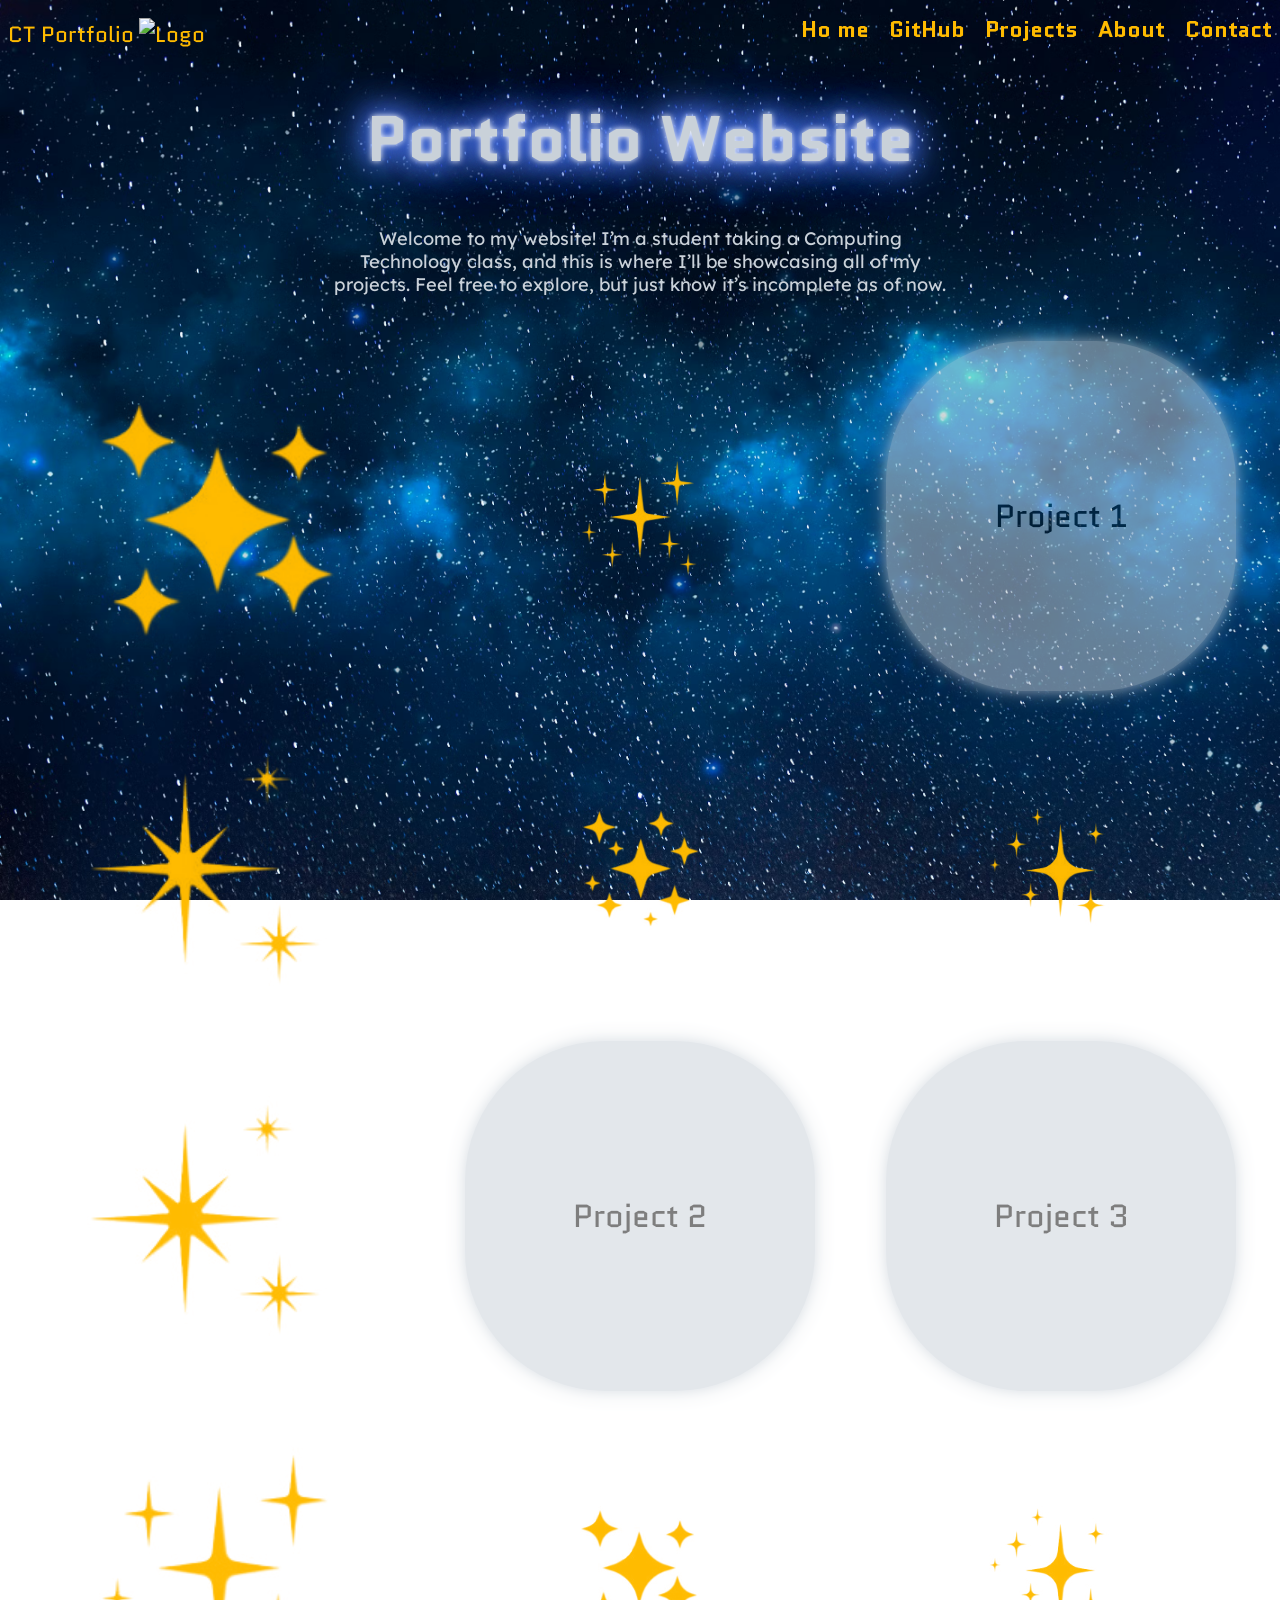
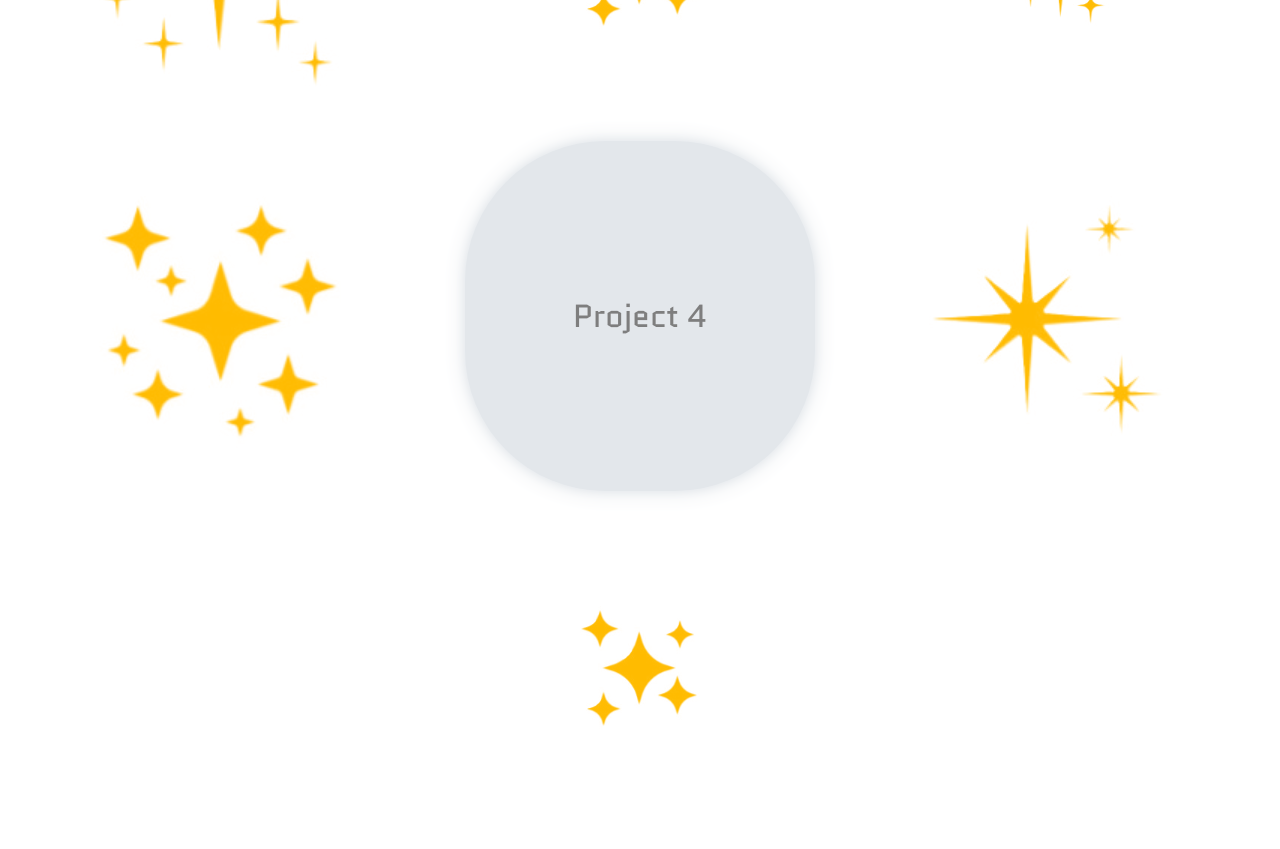
==== index.html @ a842dc85 "i forgot something when committing" ====
<!DOCTYPE html>
<html lang="en">

<head>
    <meta charset="UTF-8">
    <title>CT Portfolio</title>
    <!-- Replace 'favicon.ico' with actual image -->
    <link rel="icon" type="image/x-icon" href="star5.png">

    <link rel="stylesheet" href="styles.css">
    <link rel="preconnect" href="https://fonts.googleapis.com">
    <link rel="preconnect" href="https://fonts.gstatic.com" crossorigin>
    <link href="https://fonts.googleapis.com/css2?family=Quantico:ital,wght@0,400;0,700;1,400;1,700&display=swap"
        rel="stylesheet">
    <link rel="preconnect" href="https://fonts.googleapis.com">
    <link rel="preconnect" href="https://fonts.gstatic.com" crossorigin>
    <link href="https://fonts.googleapis.com/css2?family=Lexend:wght@100..900&display=swap" rel="stylesheet">
</head>

<body>
    <header>
        <div class="branding">
            <div class="brandtitle">CT Portfolio</div>
            <!-- Add logo image to folde    r -->
            <div class="brandlogo"><img src="pfp.jpeg(placeholder)" alt="Logo"></div>
        </div>
        <nav class="headernav">
            <a href="index.html">Ho me</a>
            <a href="https://github.com/Quasar1024">GitHub</a>
            <a href="#">Projects</a>
            <a href="#">About</a>
            <a href="#">Contact</a>
        </nav>
    </header>
    <h1>Portfolio Website</h1>
    <p class="pnarrow">Welcome to my website! I’m a student taking a Computing Technology class, and this is where I’ll
        be showcasing
        all of my projects. Feel free to explore, but just know it’s incomplete as of now.</p>
    <div class="grid">
        <div class="starholder"><img class="starsz1" src="star1.png" alt="Star 1"></div>
        <div class="starholder"><img class="starsz2" src="star3.png" alt="Star 3"></div>
        <a href="project1.html">
            <div class="projectholderholder">
                <div class="projectholder project1">Project 1</div>
            </div>
        </a>
        <div class="starholder"><img class="starsz1" src="star5.png" alt="Star 5"></div>
        <div class="starholder"><img class="starsz2" src="star2.png" alt="Star 2"></div>
        <div class="starholder"><img class="starsz2" src="star4.png" alt="Star 4"></div>
        <div class="starholder"><img class="starsz1" src="star5.png" alt="Star 5"></div>
        <div class="projectholder">Project 2</div>
        <div class="projectholder">Project 3</div>
        <div class="starholder"><img class="starsz1" src="star3.png" alt="Star 3"></div>
        <div class="starholder"><img class="starsz2" src="star1.png" alt="Star 1"></div>
        <div class="starholder"><img class="starsz2" src="star4.png" alt="Star 4"></div>
        <div class="starholder"><img class="starsz1" src="star2.png" alt="Star 2"></div>
        <div class="projectholder">Project 4</div>
        <div class="starholder"><img class="starsz1" src="star5.png" alt="Star 5"></div>
        <div class="starholder"><img class="starsz2" src="star1.png" alt="Star 1"></div>
    </div>
</body>

</html>
---- styles.css ----
html {
    background-image: url("./background-image.avif");
    background-size: cover;
    background-attachment: fixed;
    font-family: "Quantico", sans-serif;
    font-display: swap;
}

header {
    display: flex;
    flex-direction: row;
    align-items: center;
    justify-content: space-between;
    color: #ffbb00;
    font-size: 1.4em;
}

.branding {
    display: flex;
    flex-direction: row;
    align-items: left;
    justify-content: left;
    margin-top: 10px;
    gap: 5px;
    border-color: 2px solid #4F7CFF;
}

.headernav {
    display: flex;
    flex-direction: row;
    align-items: center;
    justify-content: right;
    color: #ffbb00;
    gap: 20px;
}

.headernav a {
    color: #ffbb00;
    text-decoration: none;
    font-weight: bold;
}

.headernav a:hover {
    color: #ffe08a;
    text-shadow: 0 0 16px #ffbb00, 0 0 30px #ffbb00;
    transition: 0.2s ease-in-out;
}


h1 {
    text-align: center;
    color: #c9d1d9;
    font-size: 4em;
    text-shadow: 0 0 6px #ffffff, 0 0 24px #4F7CFF, 0 0 36px #4F7CFF, 0 0 48px #4F7CFF, 0 0 60px #4F7CFF;
}

p.pnarrow {
    font-family: "Lexend", sans-serif;
    font-display: swap;
    text-align: center;
    color: #c9d1d9;
    font-size: 1.14em;
    margin-left: 25vw;
    margin-right: 25vw;
    margin-bottom: 5vh;
}

p.pwide {
    font-family: "Lexend", sans-serif;
    font-display: swap;
    text-align: center;
    color: #c9d1d9;
    font-size: 1.14em;
    margin-left: 10vw;
    margin-right: 10vw;
    margin-bottom: 5vh;
}

p.pbox {
    font-family: "Lexend", sans-serif;
    font-display: swap;
    text-align: center;
    color: #c9d1d9;
    font-size: 1.14em;
    margin-left: 10vw;
    margin-right: 10vw;
    margin-bottom: 5vh;
}

.grid {
    display: flex;
    flex-direction: row;
    flex-wrap: wrap;
    justify-content: space-around;
}

img.starsz1 {
    transform: scale(1.5);
    transition: transform 0.1s ease-in-out;
}

img.starsz1:hover {
    transform: scale(1.4);
}

img.starsz2 {
    transform: scale(0.75);
    transition: transform 0.1s ease-in-out;
}

img.starsz2:hover {
    transform: scale(0.70);
}

.starholder {
    display: flex;
    justify-content: center;
    align-items: center;
    width: 350px;
    height: 350px;
}

.grid>a {
    text-decoration: none;
    color: inherit;
}

.projectholderholder {
    display: flex;
    justify-content: center;
    align-items: center;
    width: 350px;
    height: 350px;
}

.projectholderholder {
    display: flex;
    justify-content: center;
    align-items: center;
    width: 350px;
    height: 350px;
}

.projectholder {
    display: flex;
    justify-content: center;
    align-items: center;
    width: 350px;
    height: 350px;
    border-radius: 40%;
    opacity: 50%;
    background-color: #c9d1d9;
    font-family: "Quantico", sans-serif;
    transition: transform 0.3s ease-in-out, border-radius 0.3s ease-in-out, opacity 0.3s ease-in-out;
    transform: scale(1);
    box-sizing: border-box;
    text-decoration: none;
    font-size: 2em;
    box-shadow: #c9d1d9 0 0 10px, #c9d1d9 0 0 20px;
}

.projectholder:hover {
    transform: scale(1.15);
    border-radius: 50px;
    opacity: 100%;
    color: #ffbb00;
    box-shadow: 0 0 10px #4F7CFF, 0 0 20px #4F7CFF, 0 0 30px #4F7CFF, 0 0 40px #4F7CFF;
    text-decoration: none;
    border: 6px solid #c9d1d9;
    background-color: transparent;
    background-size: cover;
    background-attachment: fixed;
    background-position: center;
}

.project1:hover {
    background-image: url("./Proj1background.png");
}

.reflectionholder {
    display: flex;
    flex-direction: row;
    width: 85vw;
    height: 50vh;
    margin-left: 7.5vw;
    border: 1px solid #c9d1d9;
}

.reflectiontext {
    width: 42.5vw;
    height: 50vh;
    border: 1px solid #c9d1d9;
    align-items: center;
    justify-content: center;
    display: flex;
}

.reflectionimage {
    align-items: center;
    justify-content: center;
    display: flex;
    width: 42.5vw;
    height: 50vh;
    border: 1px solid #c9d1d9;
}

img.screenshot {
    width: 42.5vw;
    height: auto;
}
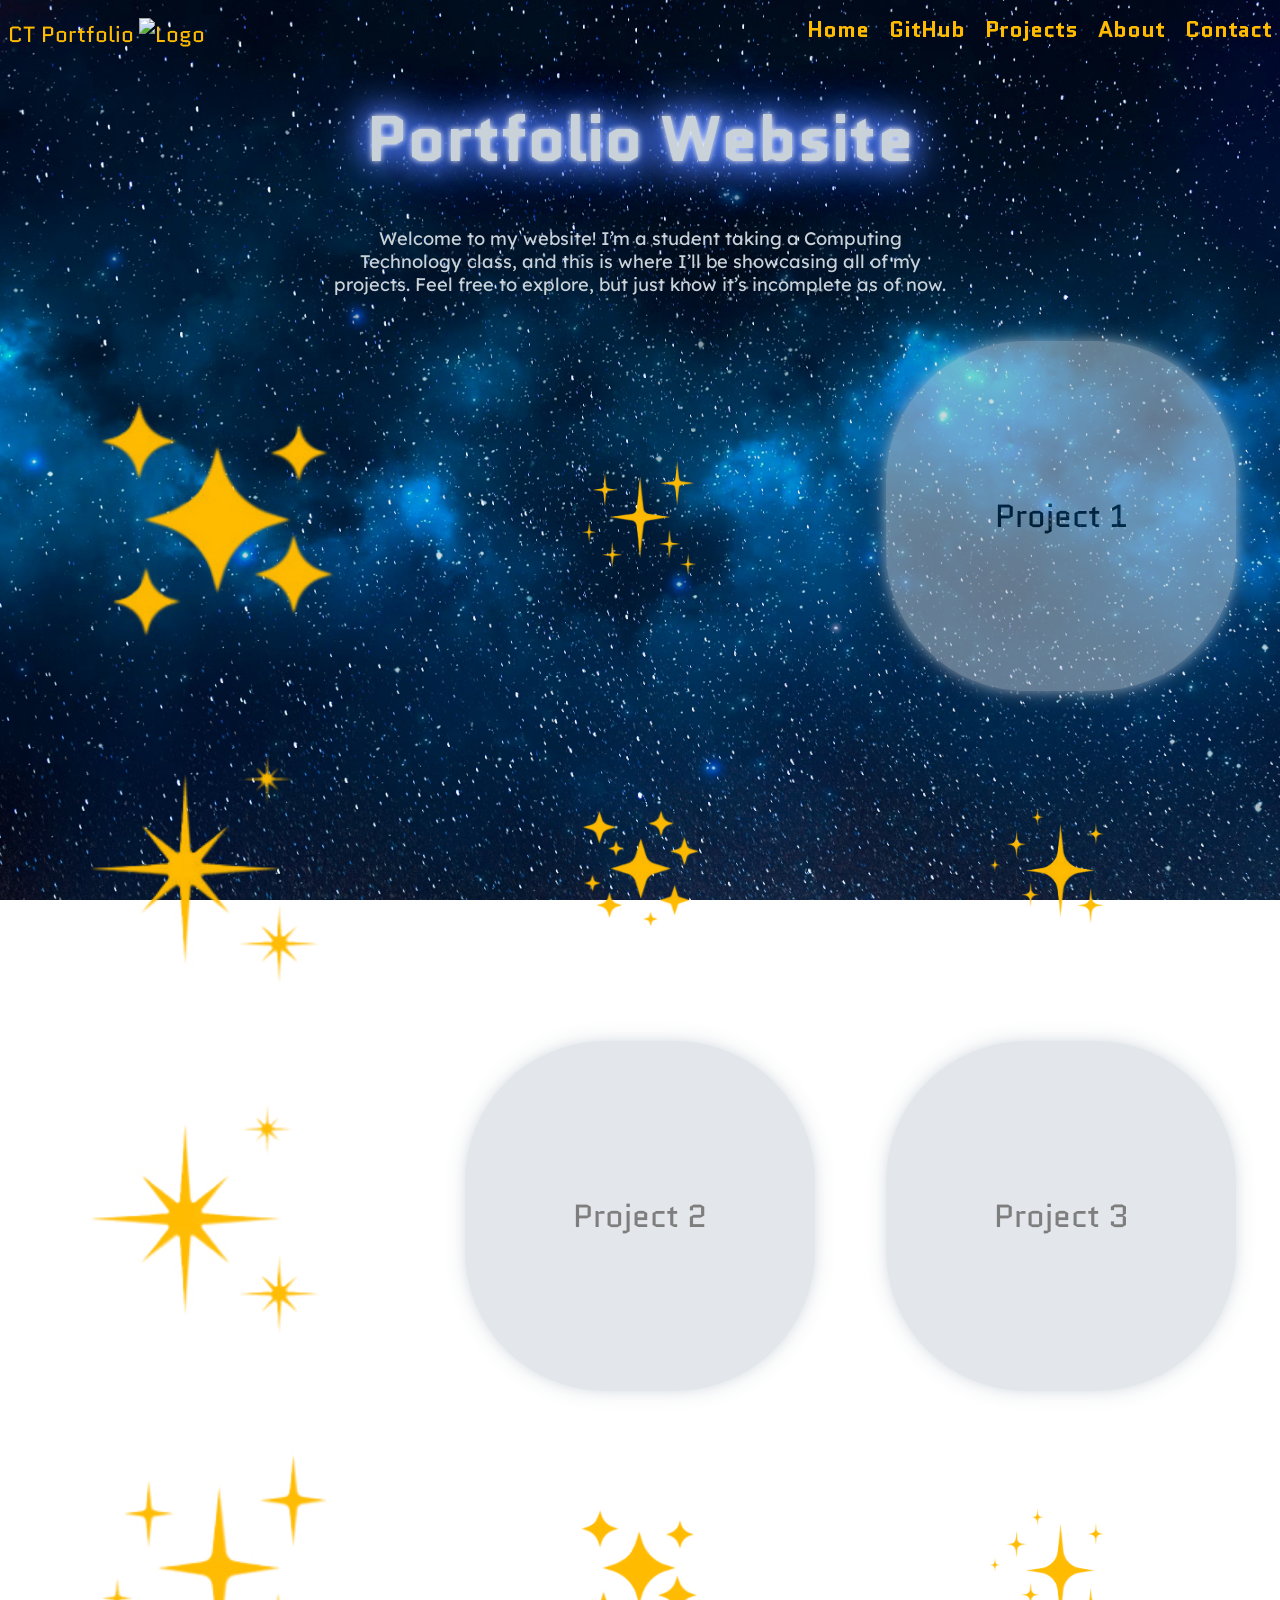
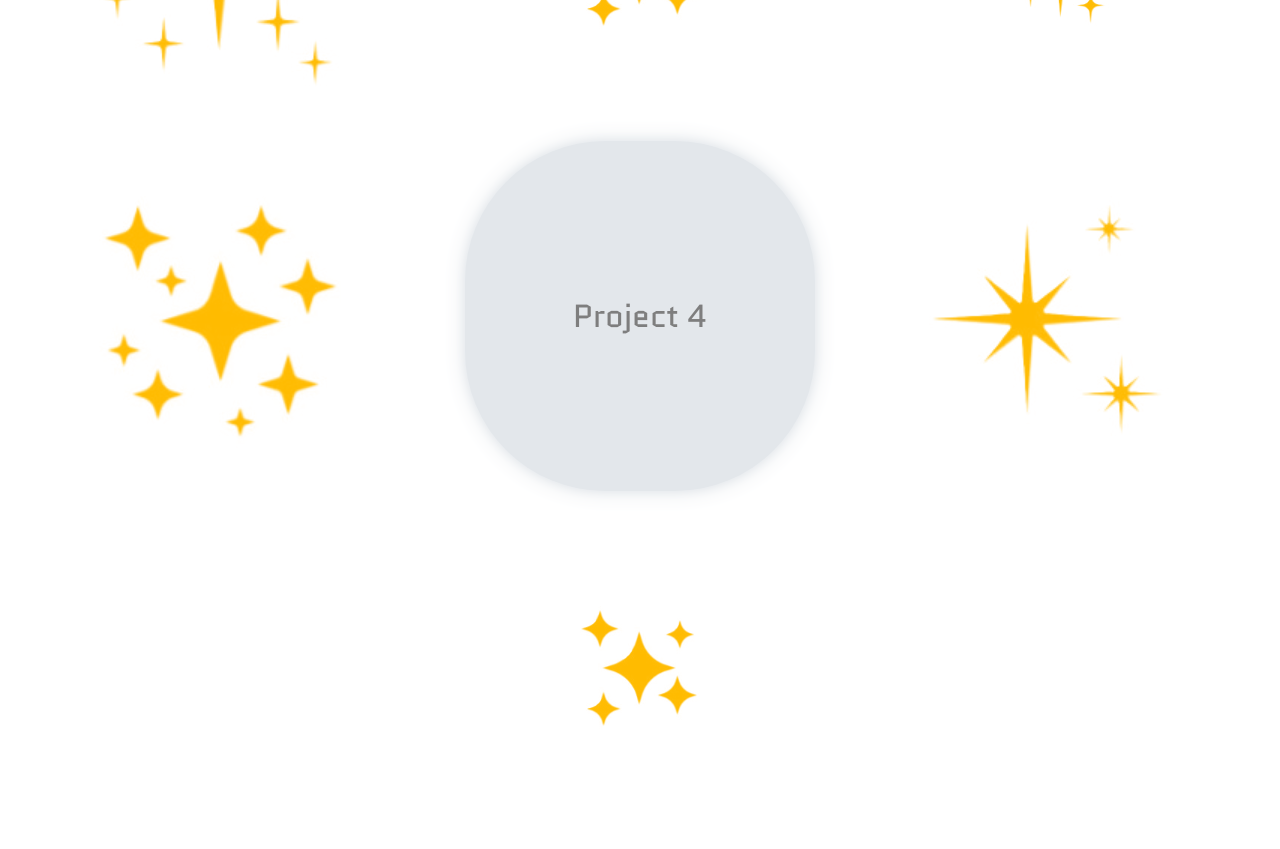
==== commit 309b28fc: "fixed a typo that my friends were making fun of" ====
--- a/index.html
+++ b/index.html
@@ -25,7 +25,7 @@
             <div class="brandlogo"><img src="pfp.jpeg(placeholder)" alt="Logo"></div>
         </div>
         <nav class="headernav">
-            <a href="index.html">Ho me</a>
+            <a href="index.html">Home</a>
             <a href="https://github.com/Quasar1024">GitHub</a>
             <a href="#">Projects</a>
             <a href="#">About</a>
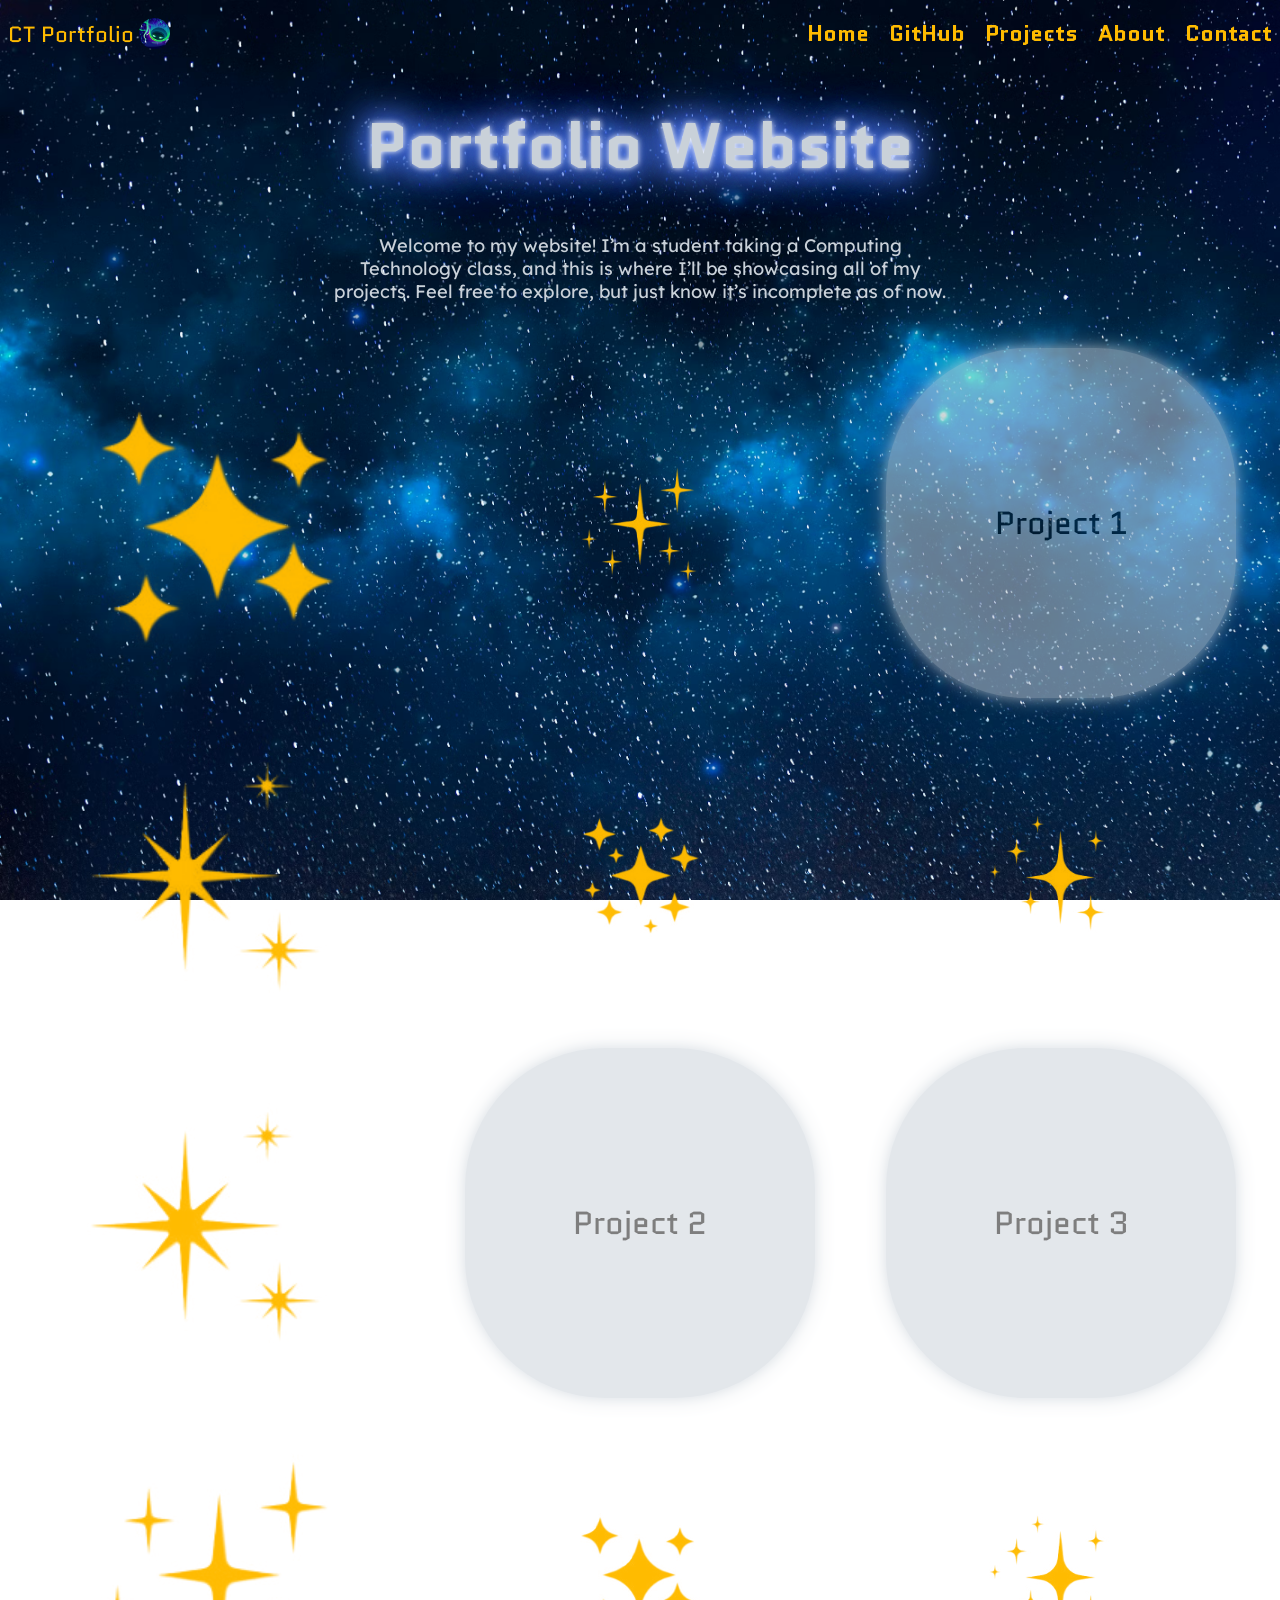
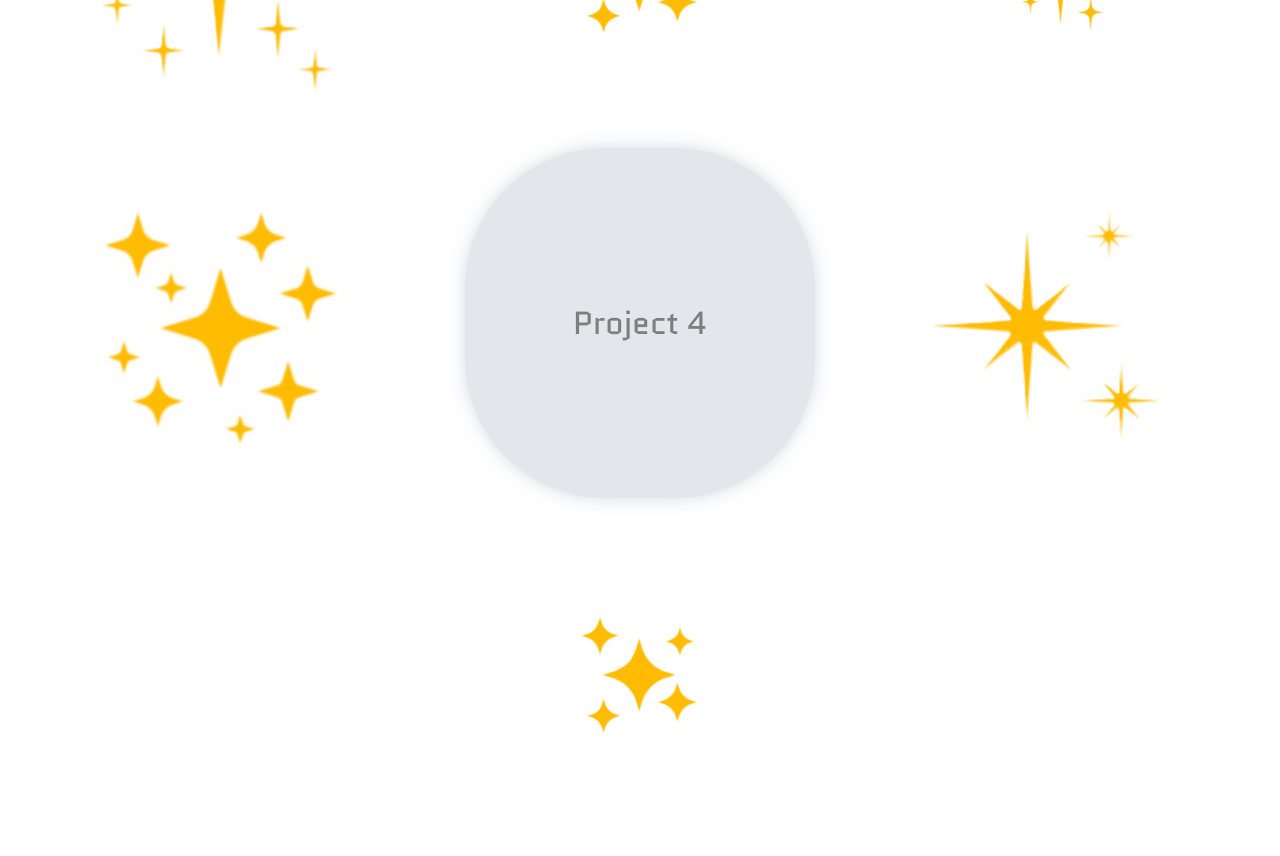
==== commit a3b21559: "added logo to header" ====
--- a/index.html
+++ b/index.html
@@ -22,7 +22,7 @@
         <div class="branding">
             <div class="brandtitle">CT Portfolio</div>
             <!-- Add logo image to folde    r -->
-            <div class="brandlogo"><img src="pfp.jpeg(placeholder)" alt="Logo"></div>
+            <div><img class="brandlogo" src="pfp.jpeg" alt="Logo"></div>
         </div>
         <nav class="headernav">
             <a href="index.html">Home</a>
--- a/styles.css
+++ b/styles.css
@@ -25,6 +25,12 @@
     border-color: 2px solid #4F7CFF;
 }
 
+img.brandlogo {
+    border-radius: 50%;
+    height: 1.4em;
+    width: auto;
+}
+
 .headernav {
     display: flex;
     flex-direction: row;
@@ -62,7 +68,7 @@
     font-size: 1.14em;
     margin-left: 25vw;
     margin-right: 25vw;
-    margin-bottom: 5vh;
+    margin-bottom: 5vh
 }
 
 p.pwide {
@@ -82,8 +88,8 @@
     text-align: center;
     color: #c9d1d9;
     font-size: 1.14em;
-    margin-left: 10vw;
-    margin-right: 10vw;
+    margin-left: 5vw;
+    margin-right: 5vw;
     margin-bottom: 5vh;
 }
 
@@ -180,16 +186,22 @@
 .reflectionholder {
     display: flex;
     flex-direction: row;
-    width: 85vw;
+    width: 90vw;
     height: 50vh;
-    margin-left: 7.5vw;
-    border: 1px solid #c9d1d9;
+}
+
+.reflectionholderholder {
+    margin-top: 10vh;
+    width: 90vw;
+    margin-left: 5vw;
+    border: 4px solid #ffbb00;
+    border-radius: 100px;
+    box-shadow: 0 0 10px #ffbb00, 0 0 20px #ffbb00, 0 0 30px #ffbb00, 0 0 40px #ffbb00, 0 0 50px #ffbb00, 0 0 60px #ffbb00;
 }
 
 .reflectiontext {
-    width: 42.5vw;
+    width: 45vw;
     height: 50vh;
-    border: 1px solid #c9d1d9;
     align-items: center;
     justify-content: center;
     display: flex;
@@ -199,12 +211,11 @@
     align-items: center;
     justify-content: center;
     display: flex;
-    width: 42.5vw;
+    width: 45vw;
     height: 50vh;
-    border: 1px solid #c9d1d9;
 }
 
 img.screenshot {
-    width: 42.5vw;
+    width: 45vw;
     height: auto;
 }
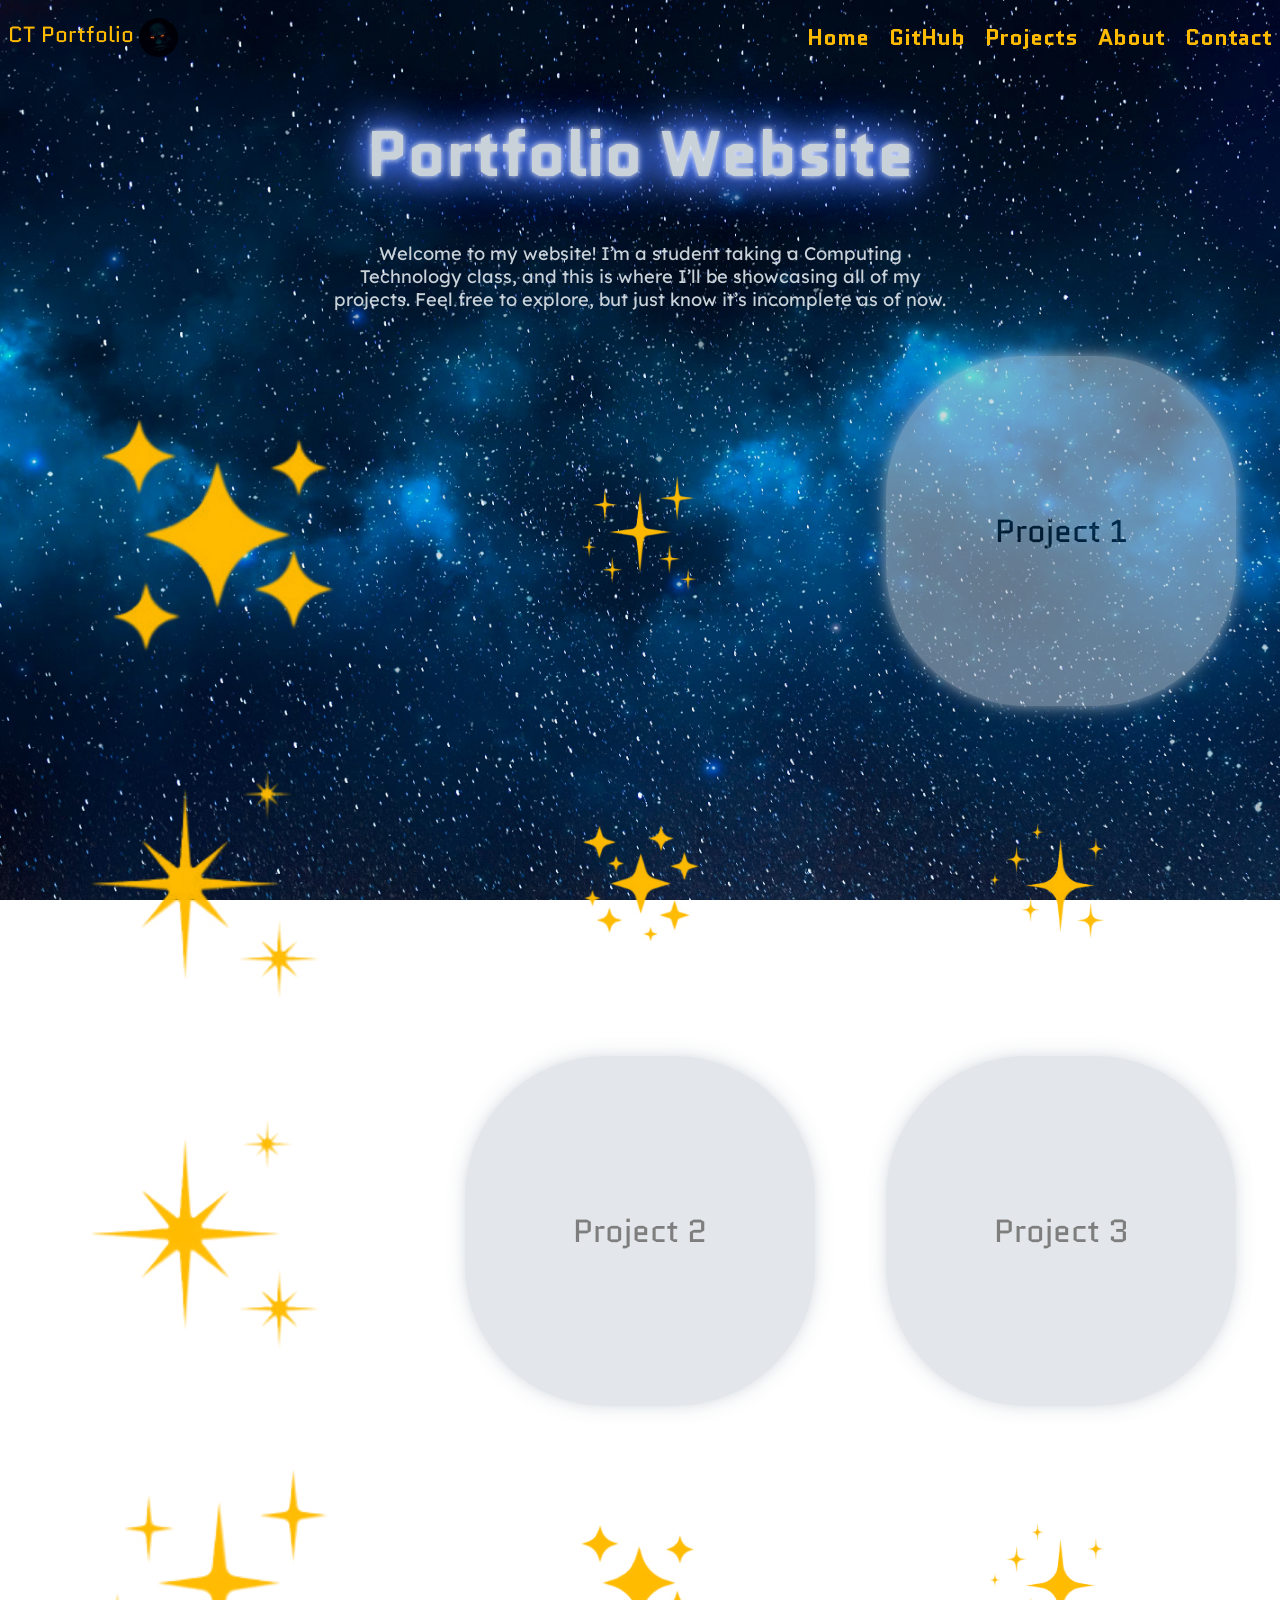
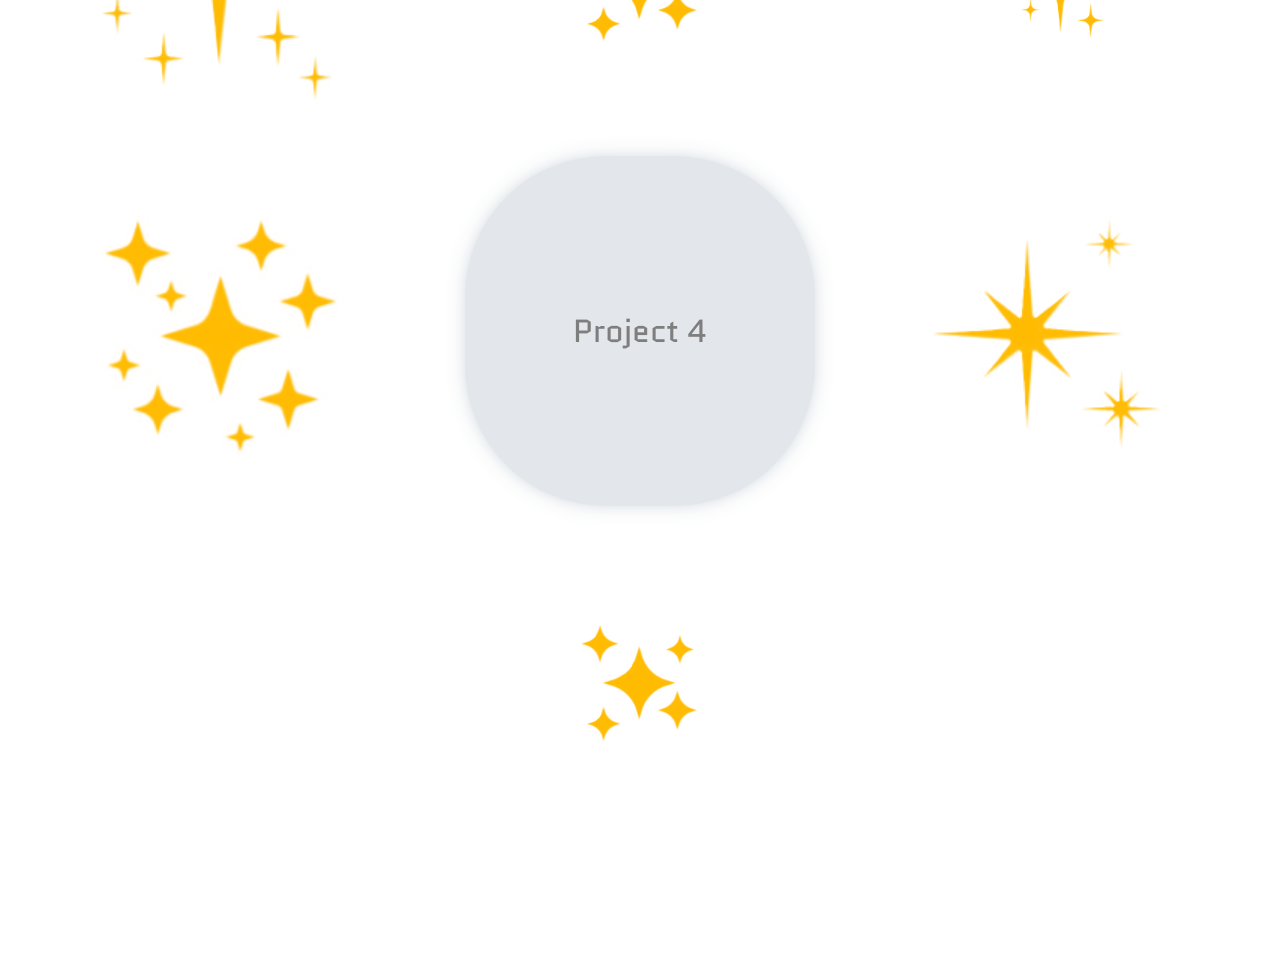
==== commit 2a72a84b: "Buncha stuff" ====
--- a/index.html
+++ b/index.html
@@ -22,7 +22,7 @@
         <div class="branding">
             <div class="brandtitle">CT Portfolio</div>
             <!-- Add logo image to folde    r -->
-            <div><img class="brandlogo" src="pfp.jpeg" alt="Logo"></div>
+            <div><img class="brandlogo" src="pfp.jpg" alt="Logo"></div>
         </div>
         <nav class="headernav">
             <a href="index.html">Home</a>
@@ -48,7 +48,11 @@
         <div class="starholder"><img class="starsz2" src="star2.png" alt="Star 2"></div>
         <div class="starholder"><img class="starsz2" src="star4.png" alt="Star 4"></div>
         <div class="starholder"><img class="starsz1" src="star5.png" alt="Star 5"></div>
-        <div class="projectholder">Project 2</div>
+        <a href="project2.html">
+            <div class="projectholderholder">
+                <div class="projectholder">Project 2</div>
+            </div>
+        </a>
         <div class="projectholder">Project 3</div>
         <div class="starholder"><img class="starsz1" src="star3.png" alt="Star 3"></div>
         <div class="starholder"><img class="starsz2" src="star1.png" alt="Star 1"></div>
--- a/styles.css
+++ b/styles.css
@@ -4,6 +4,7 @@
     background-attachment: fixed;
     font-family: "Quantico", sans-serif;
     font-display: swap;
+    padding-bottom: 100px;  
 }
 
 header {
@@ -27,8 +28,10 @@
 
 img.brandlogo {
     border-radius: 50%;
-    height: 1.4em;
+    height: 1.75em;
     width: auto;
+    border-color:#ffbb00;
+    border-width: 100px;    
 }
 
 .headernav {
@@ -218,4 +221,10 @@
 img.screenshot {
     width: 45vw;
     height: auto;
+}
+
+.dashboard-iframe {
+width: 100%;
+height: 600px;
+border-radius: 50%;
 }
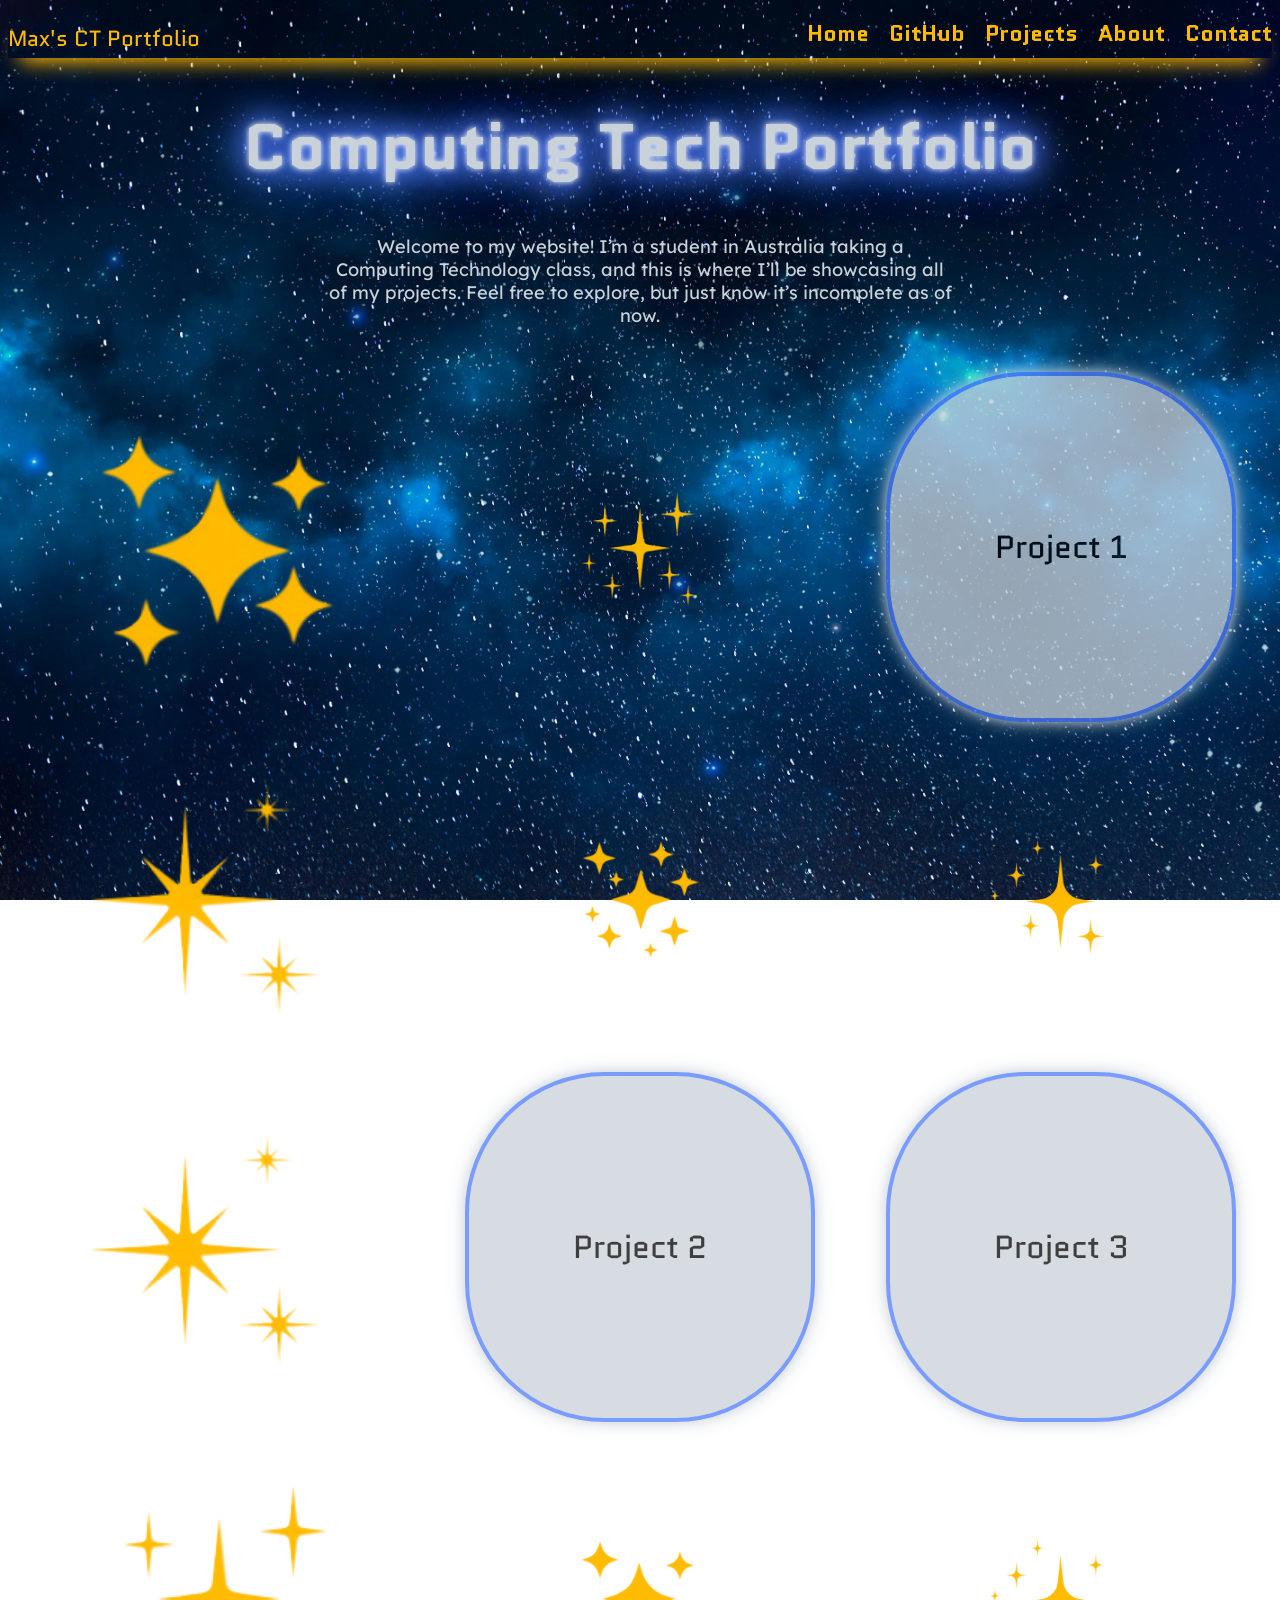
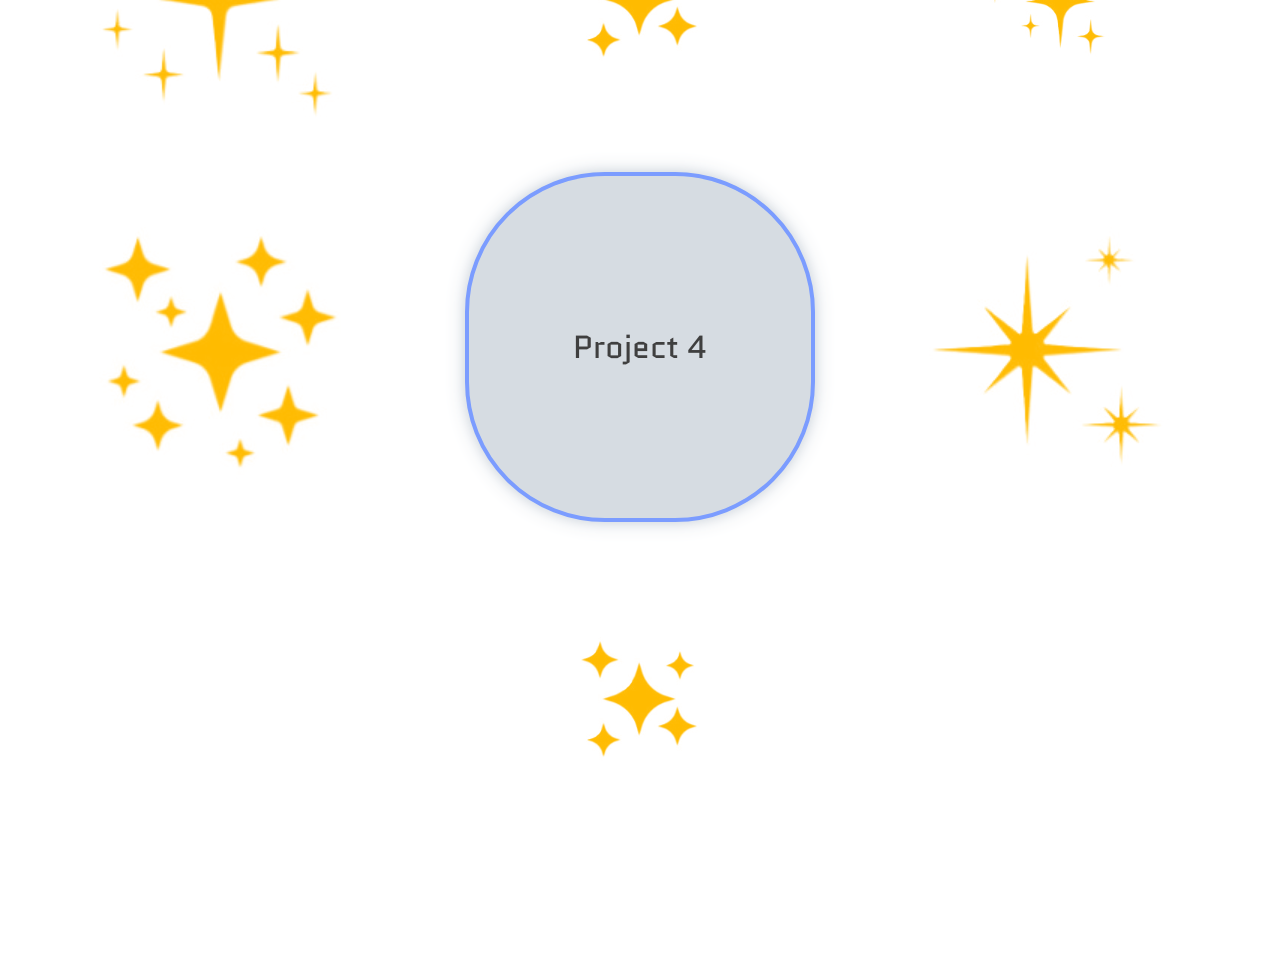
==== commit c28d90ba: "just before project 2 completion got page ready to add the reflection. also touched up some ugly stu" ====
--- a/index.html
+++ b/index.html
@@ -20,9 +20,7 @@
 <body>
     <header>
         <div class="branding">
-            <div class="brandtitle">CT Portfolio</div>
-            <!-- Add logo image to folde    r -->
-            <div><img class="brandlogo" src="pfp.jpg" alt="Logo"></div>
+            <div class="brandtitle">Max's CT Portfolio</div>
         </div>
         <nav class="headernav">
             <a href="index.html">Home</a>
@@ -32,8 +30,8 @@
             <a href="#">Contact</a>
         </nav>
     </header>
-    <h1>Portfolio Website</h1>
-    <p class="pnarrow">Welcome to my website! I’m a student taking a Computing Technology class, and this is where I’ll
+    <h1>Computing Tech Portfolio</h1>
+    <p class="pnarrow">Welcome to my website! I’m a student in Australia taking a Computing Technology class, and this is where I’ll
         be showcasing
         all of my projects. Feel free to explore, but just know it’s incomplete as of now.</p>
     <div class="grid">
@@ -50,7 +48,7 @@
         <div class="starholder"><img class="starsz1" src="star5.png" alt="Star 5"></div>
         <a href="project2.html">
             <div class="projectholderholder">
-                <div class="projectholder">Project 2</div>
+                <div class="projectholder project2">Project 2</div>
             </div>
         </a>
         <div class="projectholder">Project 3</div>
--- a/styles.css
+++ b/styles.css
@@ -14,6 +14,8 @@
     justify-content: space-between;
     color: #ffbb00;
     font-size: 1.4em;
+    box-shadow: 0px 16px 20px -12px #ffbb00;
+    height: 50px;
 }
 
 .branding {
@@ -47,12 +49,13 @@
     color: #ffbb00;
     text-decoration: none;
     font-weight: bold;
+    transition: 0.2s ease-in-out;
 }
 
 .headernav a:hover {
     color: #ffe08a;
-    text-shadow: 0 0 16px #ffbb00, 0 0 30px #ffbb00;
-    transition: 0.2s ease-in-out;
+    text-shadow: 0 0 16px #ffbb00, 0 0 24px #ffbb00, 0 0 32px;
+    transition: 0.3s ease-in-out;
 }
 
 
@@ -142,14 +145,6 @@
     height: 350px;
 }
 
-.projectholderholder {
-    display: flex;
-    justify-content: center;
-    align-items: center;
-    width: 350px;
-    height: 350px;
-}
-
 .projectholder {
     display: flex;
     justify-content: center;
@@ -157,8 +152,9 @@
     width: 350px;
     height: 350px;
     border-radius: 40%;
-    opacity: 50%;
+    opacity: 75%;
     background-color: #c9d1d9;
+    border: 4px solid #4F7CFF;
     font-family: "Quantico", sans-serif;
     transition: transform 0.3s ease-in-out, border-radius 0.3s ease-in-out, opacity 0.3s ease-in-out;
     transform: scale(1);
@@ -180,10 +176,16 @@
     background-size: cover;
     background-attachment: fixed;
     background-position: center;
+    font-weight: bold;
 }
 
 .project1:hover {
     background-image: url("./Proj1background.png");
+}
+
+.project2:hover {
+    background-image: url("./Proj2background.png");
+    color: #0b1941;
 }
 
 .reflectionholder {
@@ -224,7 +226,7 @@
 }
 
 .dashboard-iframe {
-width: 100%;
+width: 50%;
 height: 600px;
-border-radius: 50%;
+border-radius: 100px;
 }
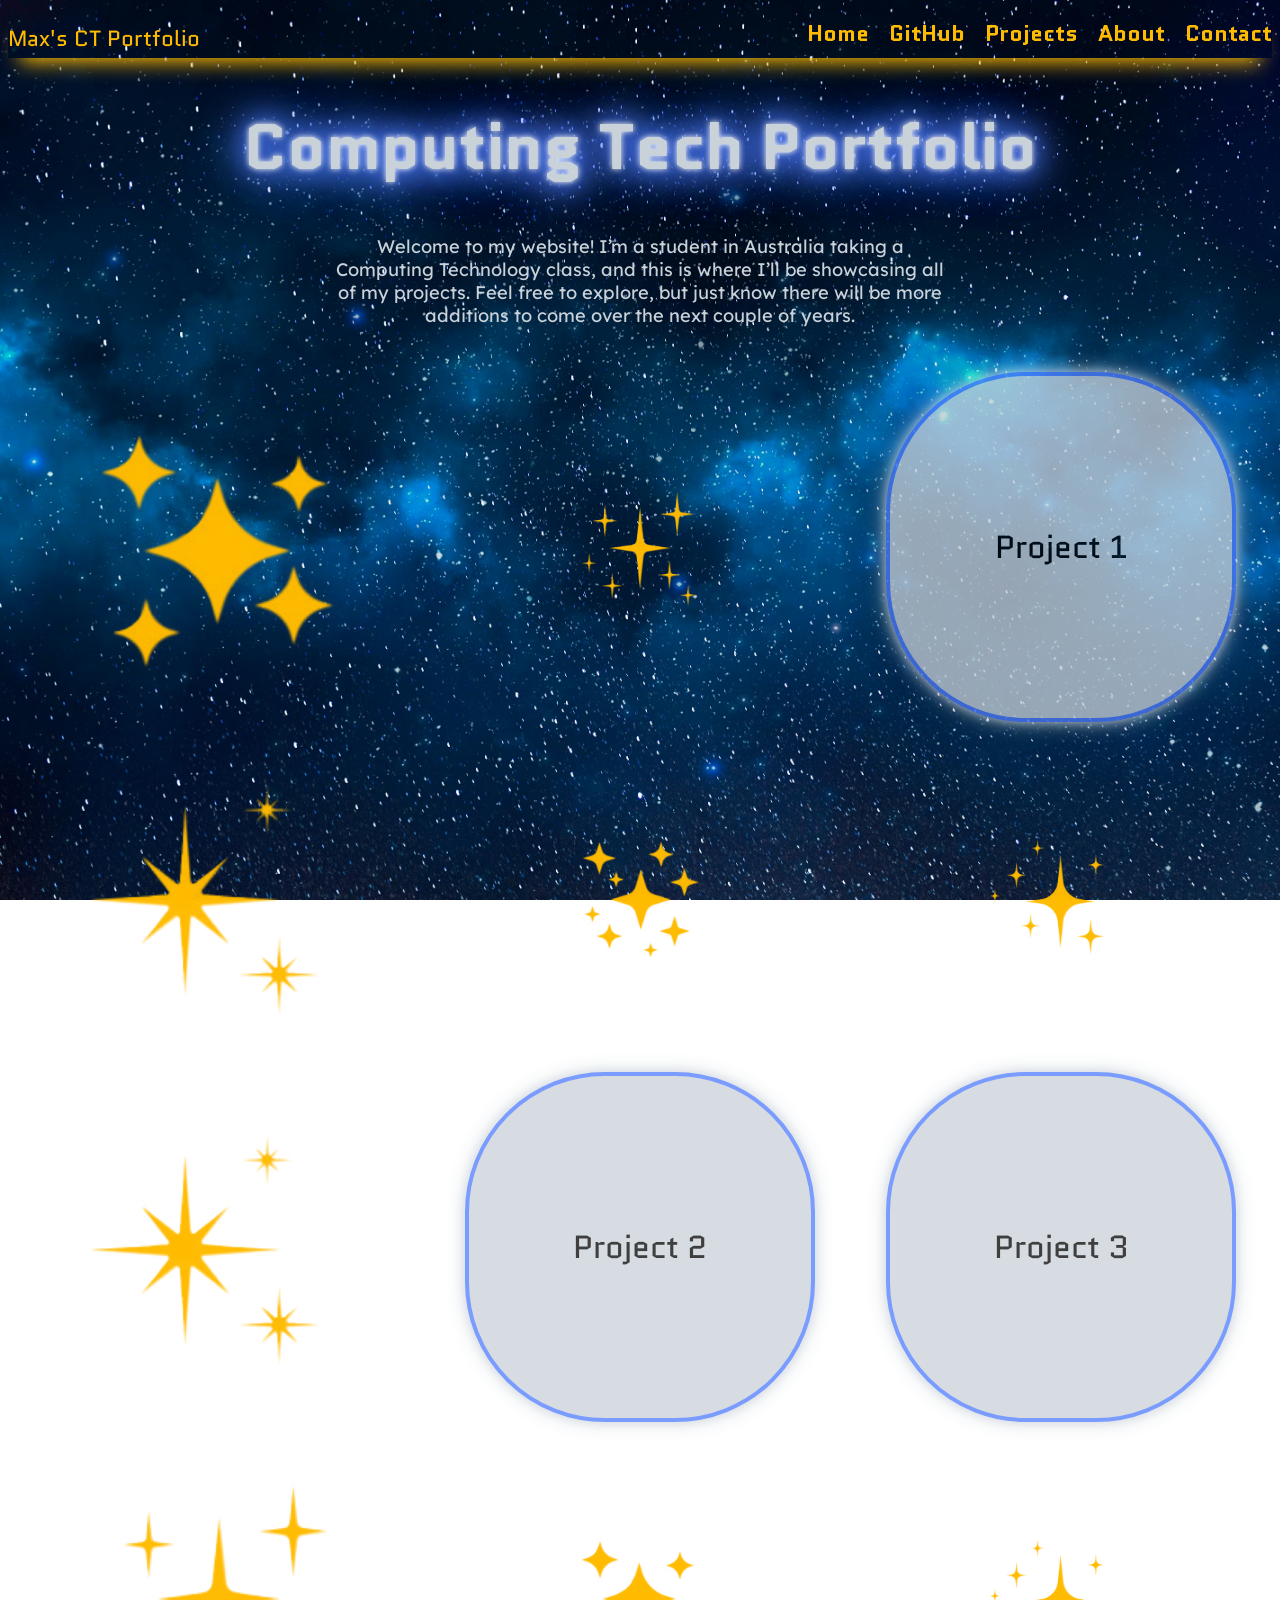
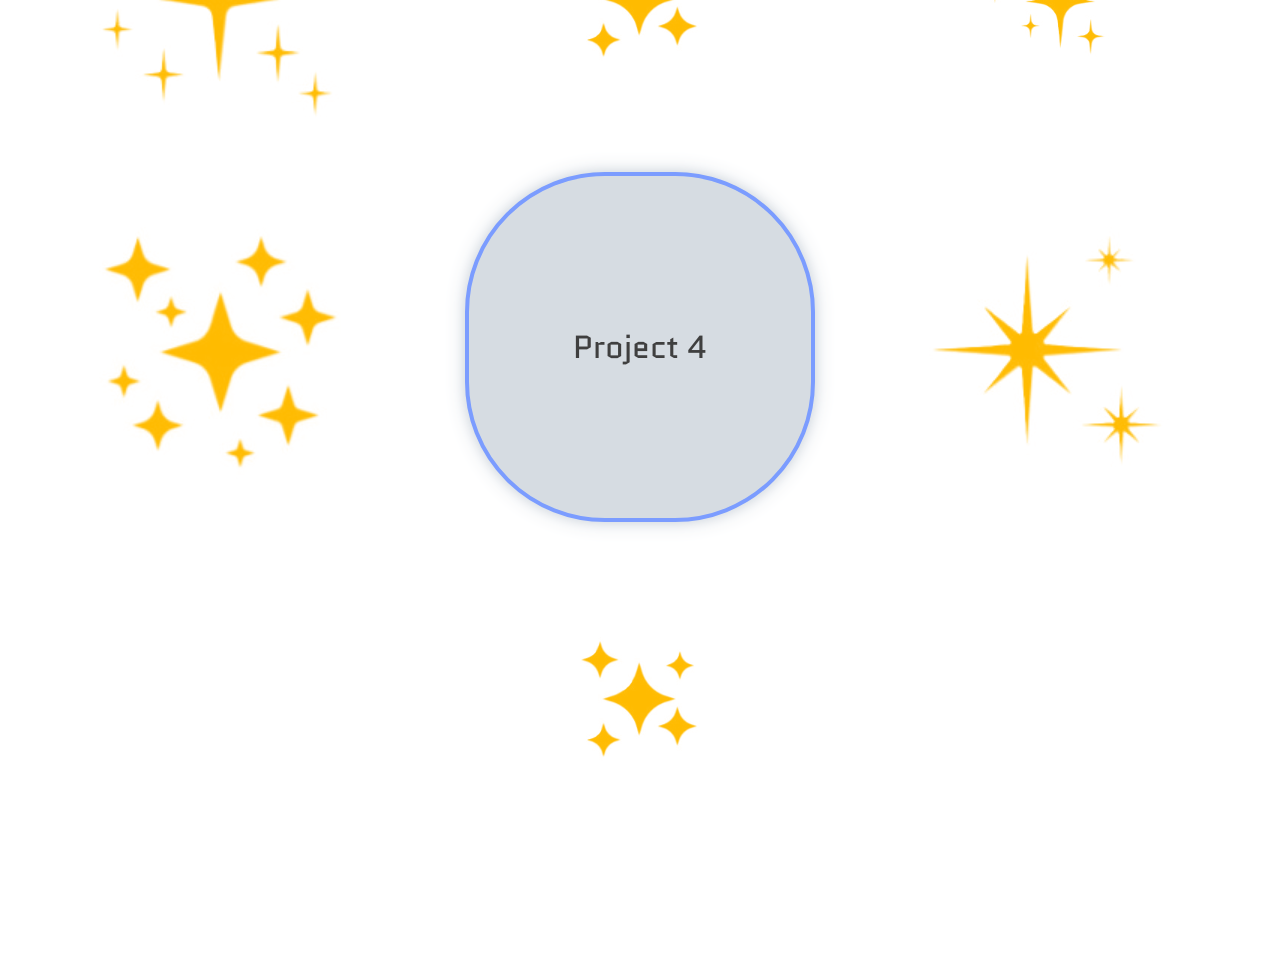
==== commit f2973e99: "Preparing to add content to the 2nd project" ====
--- a/index.html
+++ b/index.html
@@ -32,8 +32,7 @@
     </header>
     <h1>Computing Tech Portfolio</h1>
     <p class="pnarrow">Welcome to my website! I’m a student in Australia taking a Computing Technology class, and this is where I’ll
-        be showcasing
-        all of my projects. Feel free to explore, but just know it’s incomplete as of now.</p>
+        be showcasing all of my projects. Feel free to explore, but just know there will be more additions to come over the next couple of years.</p>
     <div class="grid">
         <div class="starholder"><img class="starsz1" src="star1.png" alt="Star 1"></div>
         <div class="starholder"><img class="starsz2" src="star3.png" alt="Star 3"></div>
@@ -51,7 +50,11 @@
                 <div class="projectholder project2">Project 2</div>
             </div>
         </a>
-        <div class="projectholder">Project 3</div>
+        <a href="project3.html">
+            <div class="projectholderholder">
+                <div class="projectholder project3">Project 3</div>
+            </div>
+        </a>
         <div class="starholder"><img class="starsz1" src="star3.png" alt="Star 3"></div>
         <div class="starholder"><img class="starsz2" src="star1.png" alt="Star 1"></div>
         <div class="starholder"><img class="starsz2" src="star4.png" alt="Star 4"></div>
--- a/styles.css
+++ b/styles.css
@@ -188,6 +188,10 @@
     color: #0b1941;
 }
 
+.project3:hover {
+    background-image: url("./Arduino_result.jpg")
+}
+
 .reflectionholder {
     display: flex;
     flex-direction: row;
@@ -220,6 +224,14 @@
     height: 50vh;
 }
 
+.reflectionimage img.arduino-result {
+    max-width: 100%;
+    max-height: 45vh;
+    width: auto;
+    height: auto;
+    object-fit: contain;
+}
+
 img.screenshot {
     width: 45vw;
     height: auto;
